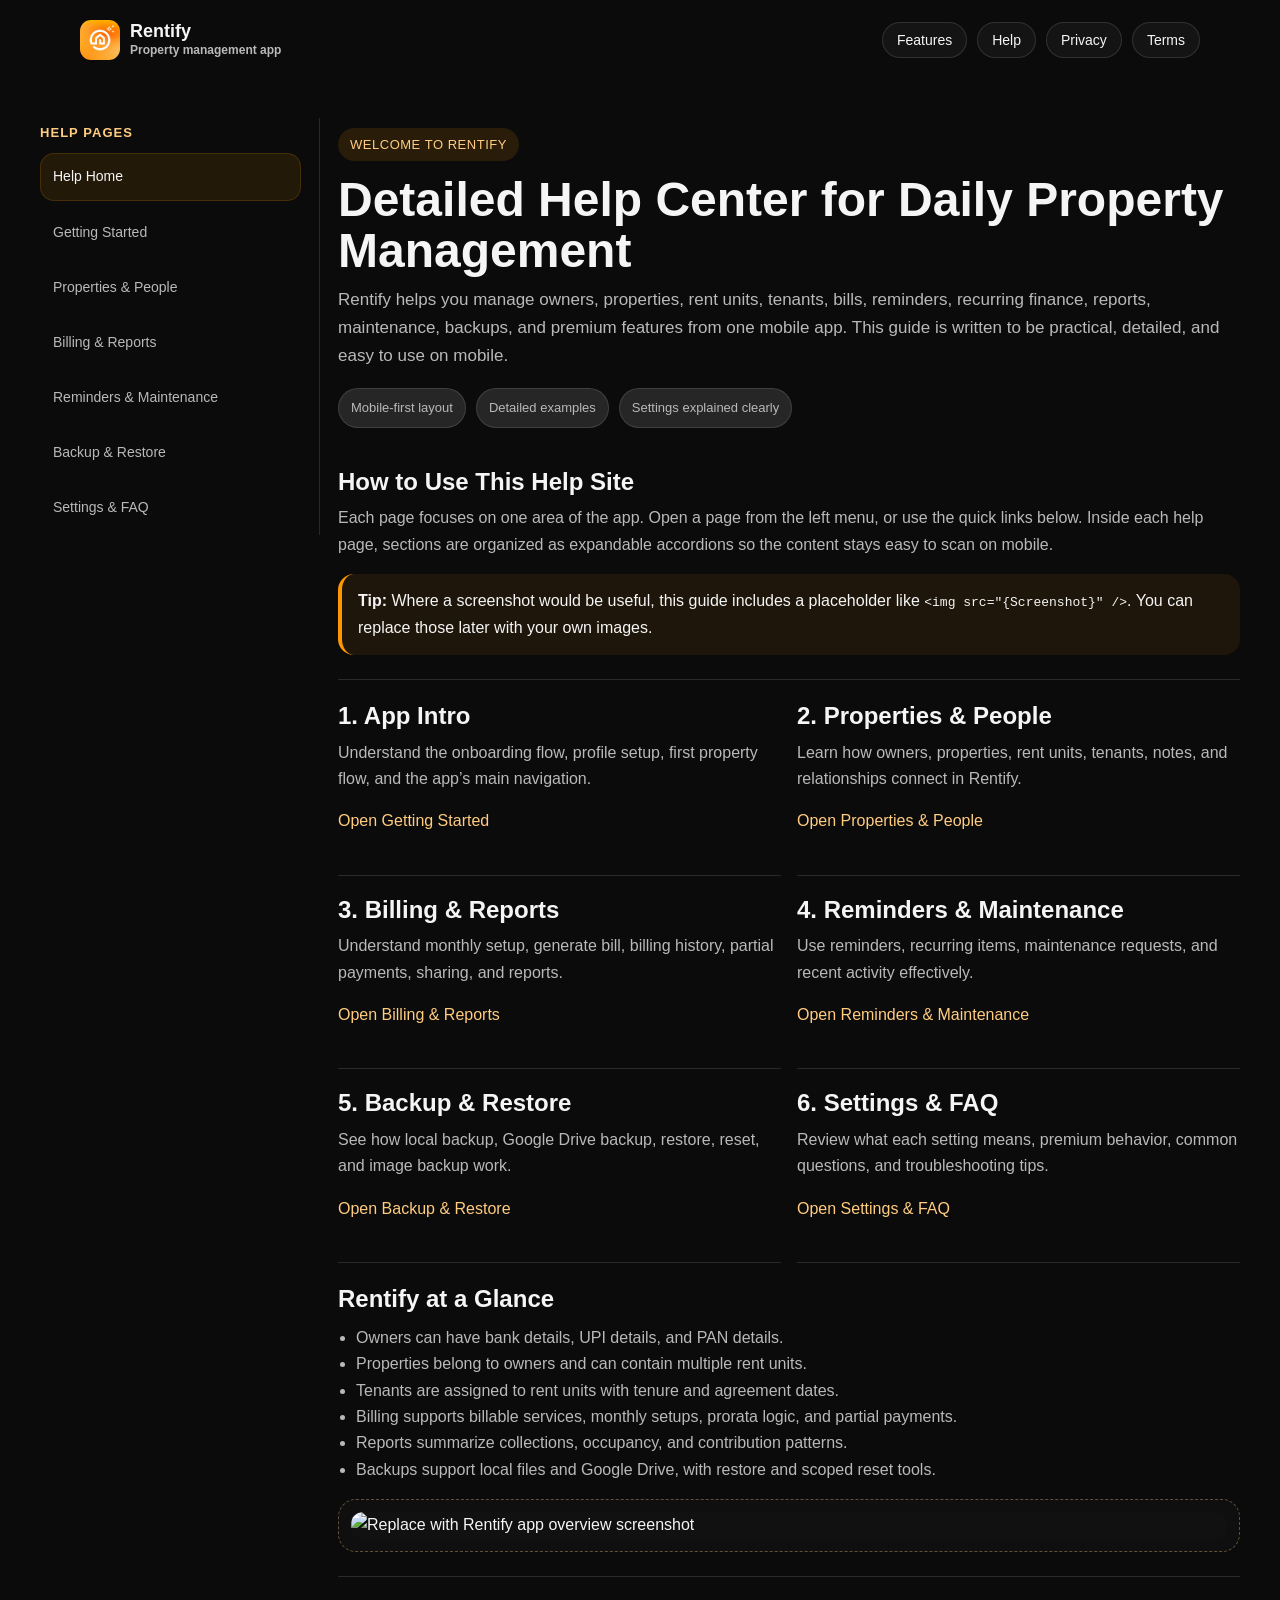
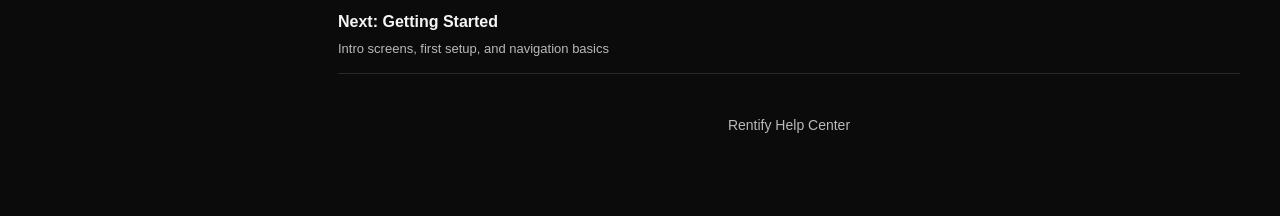
==== help/index.html @ d314f825 "Use mobile drawer for help menu" ====
<!DOCTYPE html>
<html lang="en">
  <head>
    <meta charset="UTF-8" />
    <meta name="viewport" content="width=device-width, initial-scale=1.0" />
    <title>Rentify Help Center</title>
    <meta name="description" content="Detailed Help Center for the Rentify property management app." />
    <link rel="icon" type="image/png" href="assets/favicon.png" />
    <link rel="apple-touch-icon" href="assets/app-icon.png" />
    <link rel="stylesheet" href="assets/style.css" />
    <script defer src="assets/app.js"></script>
  </head>
  <body>
    <header class="topbar">
      <div class="topbar-inner">
        <div class="brand">
          <img class="brand-icon" src="assets/app-icon.png" alt="Rentify app icon" />
          <div class="brand-copy">
            <strong>Rentify</strong><span>Property management app</span>
          </div>
        </div>
        <nav class="top-links" aria-label="Rentify pages">
          <a href="../#features">Features</a>
          <a href="./">Help</a>
          <a href="../privacy/">Privacy</a>
          <a href="../terms/">Terms</a>
        </nav>
        <button class="menu-toggle" data-menu-toggle aria-label="Open help menu" aria-expanded="false"><span class="hamburger" aria-hidden="true"></span></button>
      </div>
    </header>
    <main class="layout">
      <div class="page-grid">
        <aside class="sidebar" data-sidebar>
          <h2>Help Pages</h2>
          <nav>
            <ul class="nav-list">
              <li><a class="active" href="index.html">Help Home</a></li>
              <li><a href="getting-started.html">Getting Started</a></li>
              <li><a href="properties-and-people.html">Properties & People</a></li>
              <li><a href="billing-and-reports.html">Billing & Reports</a></li>
              <li><a href="reminders-and-maintenance.html">Reminders & Maintenance</a></li>
              <li><a href="backup-and-restore.html">Backup & Restore</a></li>
              <li><a href="settings-and-faq.html">Settings & FAQ</a></li>
            </ul>
          </nav>
        </aside>
        <section class="content">
          <section class="page-intro">
            <span class="eyebrow">Welcome to Rentify</span>
            <h1>Detailed Help Center for Daily Property Management</h1>
            <p>
              Rentify helps you manage owners, properties, rent units, tenants, bills, reminders,
              recurring finance, reports, maintenance, backups, and premium features from one mobile app.
              This guide is written to be practical, detailed, and easy to use on mobile.
            </p>
            <div class="page-intro-meta">
              <span>Mobile-first layout</span>
              <span>Detailed examples</span>
              <span>Settings explained clearly</span>
            </div>
          </section>

          <section class="doc-block">
            <h2>How to Use This Help Site</h2>
            <p class="lead">
              Each page focuses on one area of the app. Open a page from the left menu, or use the quick links below.
              Inside each help page, sections are organized as expandable accordions so the content stays easy to scan on mobile.
            </p>
            <div class="callout">
              <strong>Tip:</strong> Where a screenshot would be useful, this guide includes a placeholder like
              <code>&lt;img src="{Screenshot}" /&gt;</code>. You can replace those later with your own images.
            </div>
          </section>

          <section class="doc-grid">
            <article class="doc-block">
              <h2>1. App Intro</h2>
              <p class="lead">Understand the onboarding flow, profile setup, first property flow, and the app’s main navigation.</p>
              <p><a href="getting-started.html">Open Getting Started</a></p>
            </article>
            <article class="doc-block">
              <h2>2. Properties & People</h2>
              <p class="lead">Learn how owners, properties, rent units, tenants, notes, and relationships connect in Rentify.</p>
              <p><a href="properties-and-people.html">Open Properties & People</a></p>
            </article>
            <article class="doc-block">
              <h2>3. Billing & Reports</h2>
              <p class="lead">Understand monthly setup, generate bill, billing history, partial payments, sharing, and reports.</p>
              <p><a href="billing-and-reports.html">Open Billing & Reports</a></p>
            </article>
            <article class="doc-block">
              <h2>4. Reminders & Maintenance</h2>
              <p class="lead">Use reminders, recurring items, maintenance requests, and recent activity effectively.</p>
              <p><a href="reminders-and-maintenance.html">Open Reminders & Maintenance</a></p>
            </article>
            <article class="doc-block">
              <h2>5. Backup & Restore</h2>
              <p class="lead">See how local backup, Google Drive backup, restore, reset, and image backup work.</p>
              <p><a href="backup-and-restore.html">Open Backup & Restore</a></p>
            </article>
            <article class="doc-block">
              <h2>6. Settings & FAQ</h2>
              <p class="lead">Review what each setting means, premium behavior, common questions, and troubleshooting tips.</p>
              <p><a href="settings-and-faq.html">Open Settings & FAQ</a></p>
            </article>
          </section>

          <section class="doc-block">
            <h2>Rentify at a Glance</h2>
            <ul class="mini-list">
              <li>Owners can have bank details, UPI details, and PAN details.</li>
              <li>Properties belong to owners and can contain multiple rent units.</li>
              <li>Tenants are assigned to rent units with tenure and agreement dates.</li>
              <li>Billing supports billable services, monthly setups, prorata logic, and partial payments.</li>
              <li>Reports summarize collections, occupancy, and contribution patterns.</li>
              <li>Backups support local files and Google Drive, with restore and scoped reset tools.</li>
            </ul>
            <div class="shot">
              <img src="{Screenshot}" alt="Replace with Rentify app overview screenshot" />
            </div>
          </section>

          <div class="pager">
            <a href="getting-started.html">
              <strong>Next: Getting Started</strong>
              <span>Intro screens, first setup, and navigation basics</span>
            </a>
          </div>

          <p class="footer">Rentify Help Center</p>
        </section>
      </div>
    </main>
  </body>
</html>
---- help/assets/style.css ----
:root {
  --bg: #0b0b0b;
  --surface: #151515;
  --card: #191919;
  --card-soft: #262626;
  --text: #f5f5f5;
  --muted: #b9b9b9;
  --border: rgba(255, 255, 255, 0.12);
  --primary: #ff9800;
  --secondary: #ffcc80;
  --success: #00d88a;
  --danger: #b3262a;
  --shadow: 0 20px 60px rgba(0, 0, 0, 0.3);
}
* { box-sizing: border-box; }
html { scroll-behavior: smooth; }
body {
  margin: 0;
  font-family: -apple-system, BlinkMacSystemFont, "Segoe UI", Roboto,
    Oxygen, Ubuntu, Cantarell, "Helvetica Neue", Arial, sans-serif;
  background: var(--bg);
  color: var(--text);
  line-height: 1.65;
}
a { color: var(--secondary); text-decoration: none; }
a:hover { text-decoration: underline; }
img { max-width: 100%; display: block; }
.layout {
  width: min(1200px, calc(100% - 24px));
  margin: 0 auto;
  padding: 20px 0 64px;
}
.topbar { background: transparent; }
.topbar-inner {
  width: min(1120px, calc(100% - 32px));
  margin: 0 auto;
  display: flex;
  align-items: center;
  justify-content: space-between;
  gap: 16px;
  padding: 20px 0;
}
.brand {
  display: flex;
  align-items: center;
  gap: 10px;
  min-width: 0;
}
.brand-icon {
  width: 40px;
  height: 40px;
  border-radius: 11px;
  flex: 0 0 auto;
}
.brand-copy strong {
  display: block;
  font-size: 18px;
  line-height: 1.05;
}
.brand-copy span {
  display: block;
  color: var(--muted);
  font-size: 12px;
  font-weight: 600;
  line-height: 1.25;
  margin-top: 2px;
}
.top-links {
  display: flex;
  flex-wrap: wrap;
  gap: 10px;
  margin-left: auto;
}
.top-links a {
  display: inline-flex;
  align-items: center;
  justify-content: center;
  color: var(--text);
  border: 1px solid var(--border);
  border-radius: 999px;
  padding: 9px 14px;
  background: rgba(255, 255, 255, 0.04);
  font-size: 14px;
  line-height: normal;
}
.top-links a:hover {
  border-color: rgba(255, 152, 0, 0.28);
  text-decoration: none;
}
.menu-toggle {
  display: none;
  border: 1px solid var(--border);
  background: rgba(255, 255, 255, 0.04);
  color: var(--text);
  border-radius: 999px;
  width: 42px;
  height: 36px;
  padding: 0;
  align-items: center;
  justify-content: center;
  cursor: pointer;
}
.hamburger,
.hamburger::before,
.hamburger::after {
  display: block;
  width: 16px;
  height: 2px;
  border-radius: 999px;
  background: var(--text);
  content: '';
}
.hamburger {
  position: relative;
}
.hamburger::before,
.hamburger::after {
  position: absolute;
  left: 0;
}
.hamburger::before {
  top: -6px;
}
.hamburger::after {
  top: 6px;
}
.page-grid {
  display: grid;
  grid-template-columns: 280px minmax(0, 1fr);
  gap: 18px;
  margin-top: 18px;
}
.sidebar {
  position: sticky;
  top: 78px;
  align-self: start;
  border-right: 1px solid var(--border);
  padding: 4px 18px 4px 0;
}
.sidebar h2 {
  margin: 0 0 10px;
  font-size: 13px;
  text-transform: uppercase;
  letter-spacing: 0.08em;
  color: var(--secondary);
}
.nav-list, .toc-list {
  display: grid;
  gap: 8px;
  padding: 0;
  margin: 0;
  list-style: none;
}
.nav-list a, .toc-list a {
  display: block;
  padding: 11px 12px;
  border-radius: 14px;
  border: 1px solid transparent;
  background: transparent;
  color: var(--muted);
  font-size: 14px;
}
.nav-list a.active, .nav-list a:hover, .toc-list a:hover {
  background: rgba(255, 152, 0, 0.10);
  color: var(--text);
  border-color: rgba(255, 152, 0, 0.16);
  text-decoration: none;
}
.content {
  display: grid;
  gap: 18px;
}
.page-intro {
  padding: 10px 0 18px;
}
.eyebrow {
  display: inline-block;
  padding: 6px 12px;
  border-radius: 999px;
  background: rgba(255,152,0,0.12);
  color: var(--secondary);
  font-size: 13px;
  text-transform: uppercase;
  letter-spacing: 0.04em;
}
.page-intro h1 {
  margin: 14px 0 10px;
  font-size: clamp(30px, 4vw, 48px);
  line-height: 1.05;
}
.page-intro p {
  margin: 0;
  color: var(--muted);
  font-size: 17px;
}
.page-intro-meta {
  display: flex;
  flex-wrap: wrap;
  gap: 10px;
  margin-top: 18px;
}
.page-intro-meta span {
  padding: 8px 12px;
  border-radius: 999px;
  background: var(--card-soft);
  border: 1px solid var(--border);
  color: var(--muted);
  font-size: 13px;
}
.doc-block, .doc-section {
  border-bottom: 1px solid var(--border);
  padding: 4px 0 24px;
}
.doc-grid {
  display: grid;
  grid-template-columns: repeat(2, minmax(0, 1fr));
  gap: 16px;
}
.doc-block h2, .doc-section h2 {
  margin: 0 0 10px;
  font-size: 24px;
  line-height: 1.15;
}
.lead {
  color: var(--muted);
  font-size: 16px;
  margin: 0;
}
.callout {
  border-left: 4px solid var(--primary);
  background: rgba(255, 152, 0, 0.08);
  padding: 14px 16px;
  border-radius: 16px;
  margin-top: 16px;
}
.callout strong { color: var(--text); }
.steps, .mini-list {
  margin: 12px 0 0;
  padding-left: 18px;
  color: var(--muted);
}
.shot {
  margin-top: 16px;
  border: 1px dashed rgba(255, 204, 128, 0.35);
  border-radius: 18px;
  padding: 12px;
  background: rgba(255,255,255,0.02);
}
.shot img {
  width: 100%;
  border-radius: 12px;
  background: #111;
}
.accordion {
  display: grid;
  gap: 12px;
}
.accordion-item {
  border-bottom: 1px solid var(--border);
  overflow: hidden;
  background: transparent;
}
.accordion-header {
  width: 100%;
  text-align: left;
  background: transparent;
  color: var(--text);
  border: 0;
  padding: 16px 0;
  display: flex;
  justify-content: space-between;
  align-items: center;
  gap: 16px;
  font-size: 17px;
  font-weight: 600;
  cursor: pointer;
  transition: color 180ms ease;
}
.accordion-header:hover {
  color: var(--secondary);
}
.accordion-header [data-icon] {
  display: inline-flex;
  align-items: center;
  justify-content: center;
  color: var(--secondary);
  font-size: 28px;
  line-height: 1;
  transform: rotate(0deg);
  transform-origin: center;
  transition: transform 220ms ease, color 220ms ease;
}
.accordion-item.open .accordion-header [data-icon] {
  transform: rotate(90deg);
}
.accordion-panel {
  max-height: 0;
  overflow: hidden;
  opacity: 0;
  padding: 0;
  transition: max-height 260ms ease, opacity 220ms ease, padding 220ms ease;
}
.accordion-item.open .accordion-panel {
  opacity: 1;
  padding: 0 0 18px;
}
.accordion-panel p,
.accordion-panel li { color: var(--muted); font-size: 15px; }
.footer {
  text-align: center;
  color: var(--muted);
  font-size: 14px;
  padding-top: 8px;
}
.pager {
  display: flex;
  justify-content: space-between;
  gap: 12px;
  flex-wrap: wrap;
}
.pager a {
  flex: 1 1 220px;
  border-bottom: 1px solid var(--border);
  padding: 14px 0;
  background: transparent;
}
.pager strong {
  display: block;
  color: var(--text);
  font-size: 16px;
}
.pager span {
  display: block;
  color: var(--muted);
  font-size: 13px;
  margin-top: 3px;
}
@media (max-width: 920px) {
  .topbar-inner { align-items: flex-start; flex-wrap: wrap; }
  .top-links { order: 3; width: 100%; margin-left: 0; }
  .page-grid { grid-template-columns: 1fr; }
  body.help-menu-open { overflow: hidden; }
  body.help-menu-open::after {
    content: '';
    position: fixed;
    inset: 0;
    z-index: 25;
    background: rgba(0, 0, 0, 0.62);
  }
  .sidebar {
    position: fixed;
    inset: 0 auto 0 0;
    z-index: 30;
    width: min(82vw, 320px);
    padding: 28px 18px;
    background: var(--bg);
    border-right: 1px solid var(--border);
    transform: translateX(-105%);
    transition: transform 260ms ease;
    overflow-y: auto;
  }
  .sidebar.open { transform: translateX(0); }
  .menu-toggle { display: inline-flex; }
}
@media (max-width: 720px) {
  .layout, .topbar-inner { width: min(100%, calc(100% - 32px)); }
  .page-intro, .doc-block, .doc-section { padding: 8px 0 22px; }
  .doc-grid { grid-template-columns: 1fr; }
  .page-intro p { font-size: 15px; }
  .doc-block h2, .doc-section h2 { font-size: 22px; }
  .accordion-header { font-size: 16px; }
}
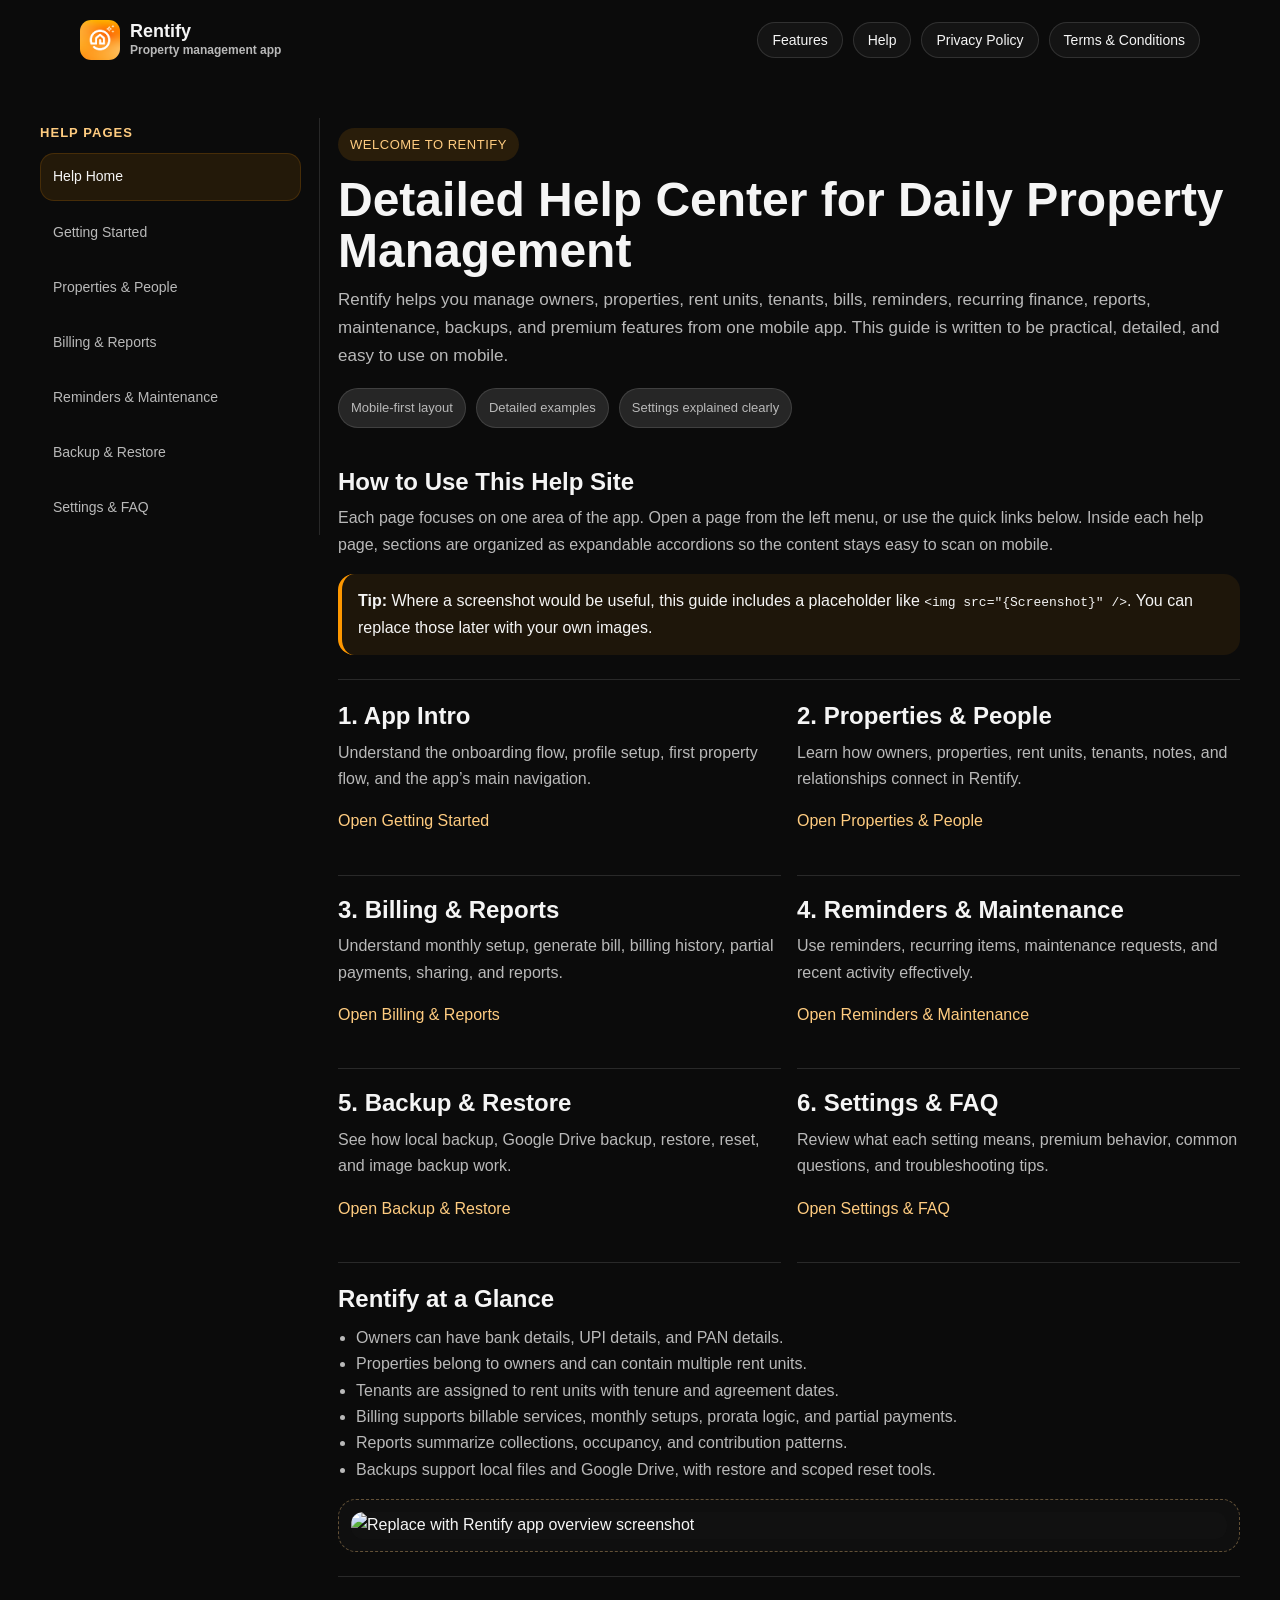
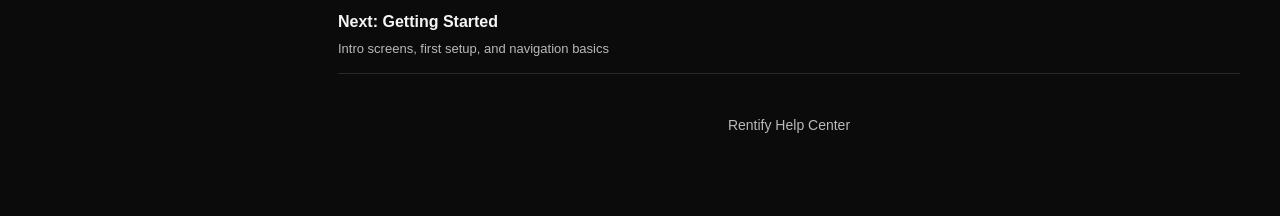
==== commit d722dcb4: "Expand public navbar legal labels" ====
--- a/help/index.html
+++ b/help/index.html
@@ -22,8 +22,8 @@
         <nav class="top-links" aria-label="Rentify pages">
           <a href="../#features">Features</a>
           <a href="./">Help</a>
-          <a href="../privacy/">Privacy</a>
-          <a href="../terms/">Terms</a>
+          <a href="../privacy/">Privacy Policy</a>
+          <a href="../terms/">Terms & Conditions</a>
         </nav>
         <button class="menu-toggle" data-menu-toggle aria-label="Open help menu" aria-expanded="false"><span class="hamburger" aria-hidden="true"></span></button>
       </div>
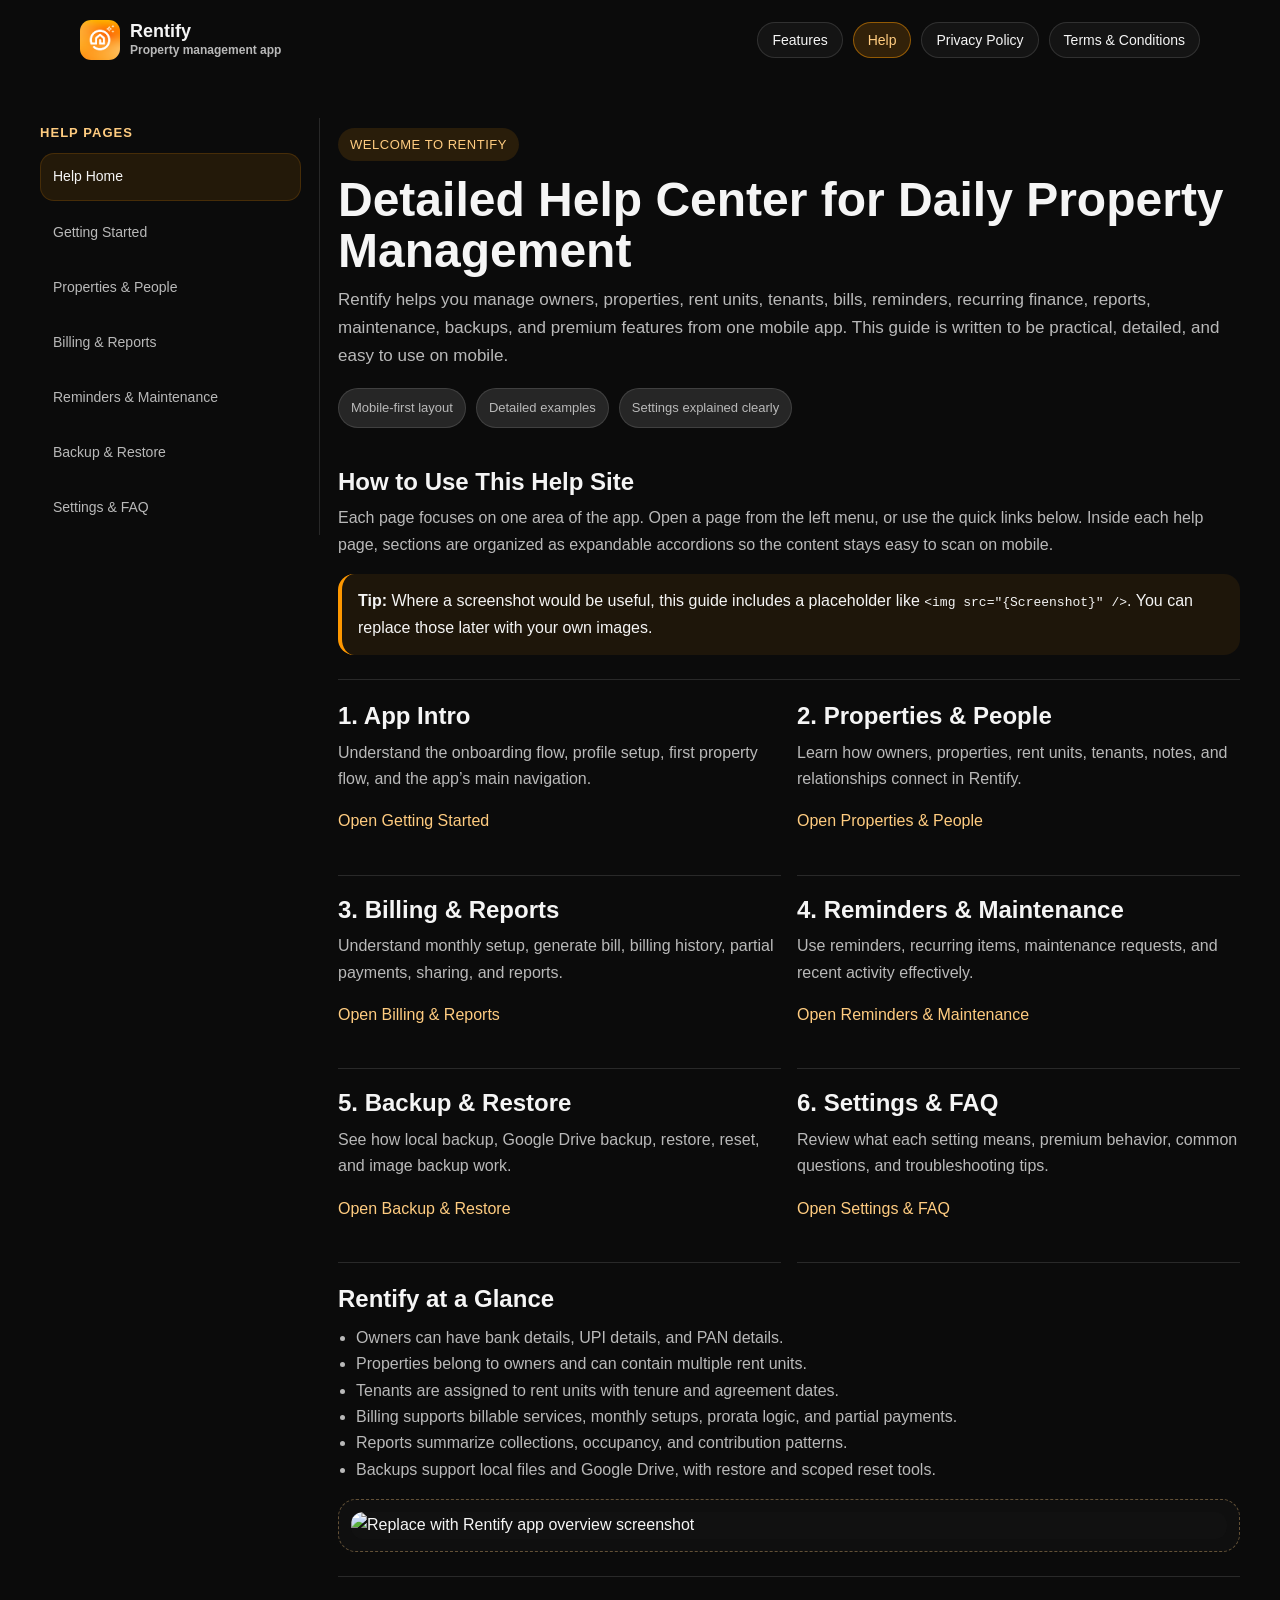
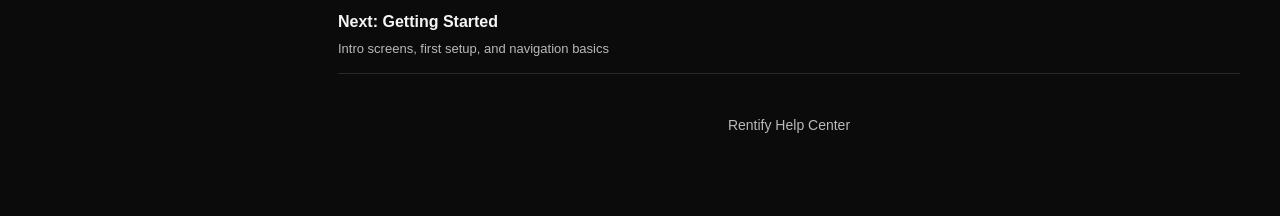
==== commit 002357d7: "Highlight active public nav items" ====
--- a/help/index.html
+++ b/help/index.html
@@ -21,7 +21,7 @@
         </div>
         <nav class="top-links" aria-label="Rentify pages">
           <a href="../#features">Features</a>
-          <a href="./">Help</a>
+          <a class="active" href="./">Help</a>
           <a href="../privacy/">Privacy Policy</a>
           <a href="../terms/">Terms & Conditions</a>
         </nav>
--- a/help/assets/style.css
+++ b/help/assets/style.css
@@ -86,6 +86,11 @@
 .top-links a:hover {
   border-color: rgba(255, 152, 0, 0.28);
   text-decoration: none;
+}
+.top-links a.active {
+  border-color: rgba(255, 152, 0, 0.48);
+  background: rgba(255, 152, 0, 0.16);
+  color: var(--secondary);
 }
 .menu-toggle {
   display: none;
@@ -352,6 +357,8 @@
     inset: 0 auto 0 0;
     z-index: 30;
     width: min(82vw, 320px);
+    height: 100dvh;
+    max-height: 100dvh;
     padding: 28px 18px;
     background: var(--bg);
     border-right: 1px solid var(--border);
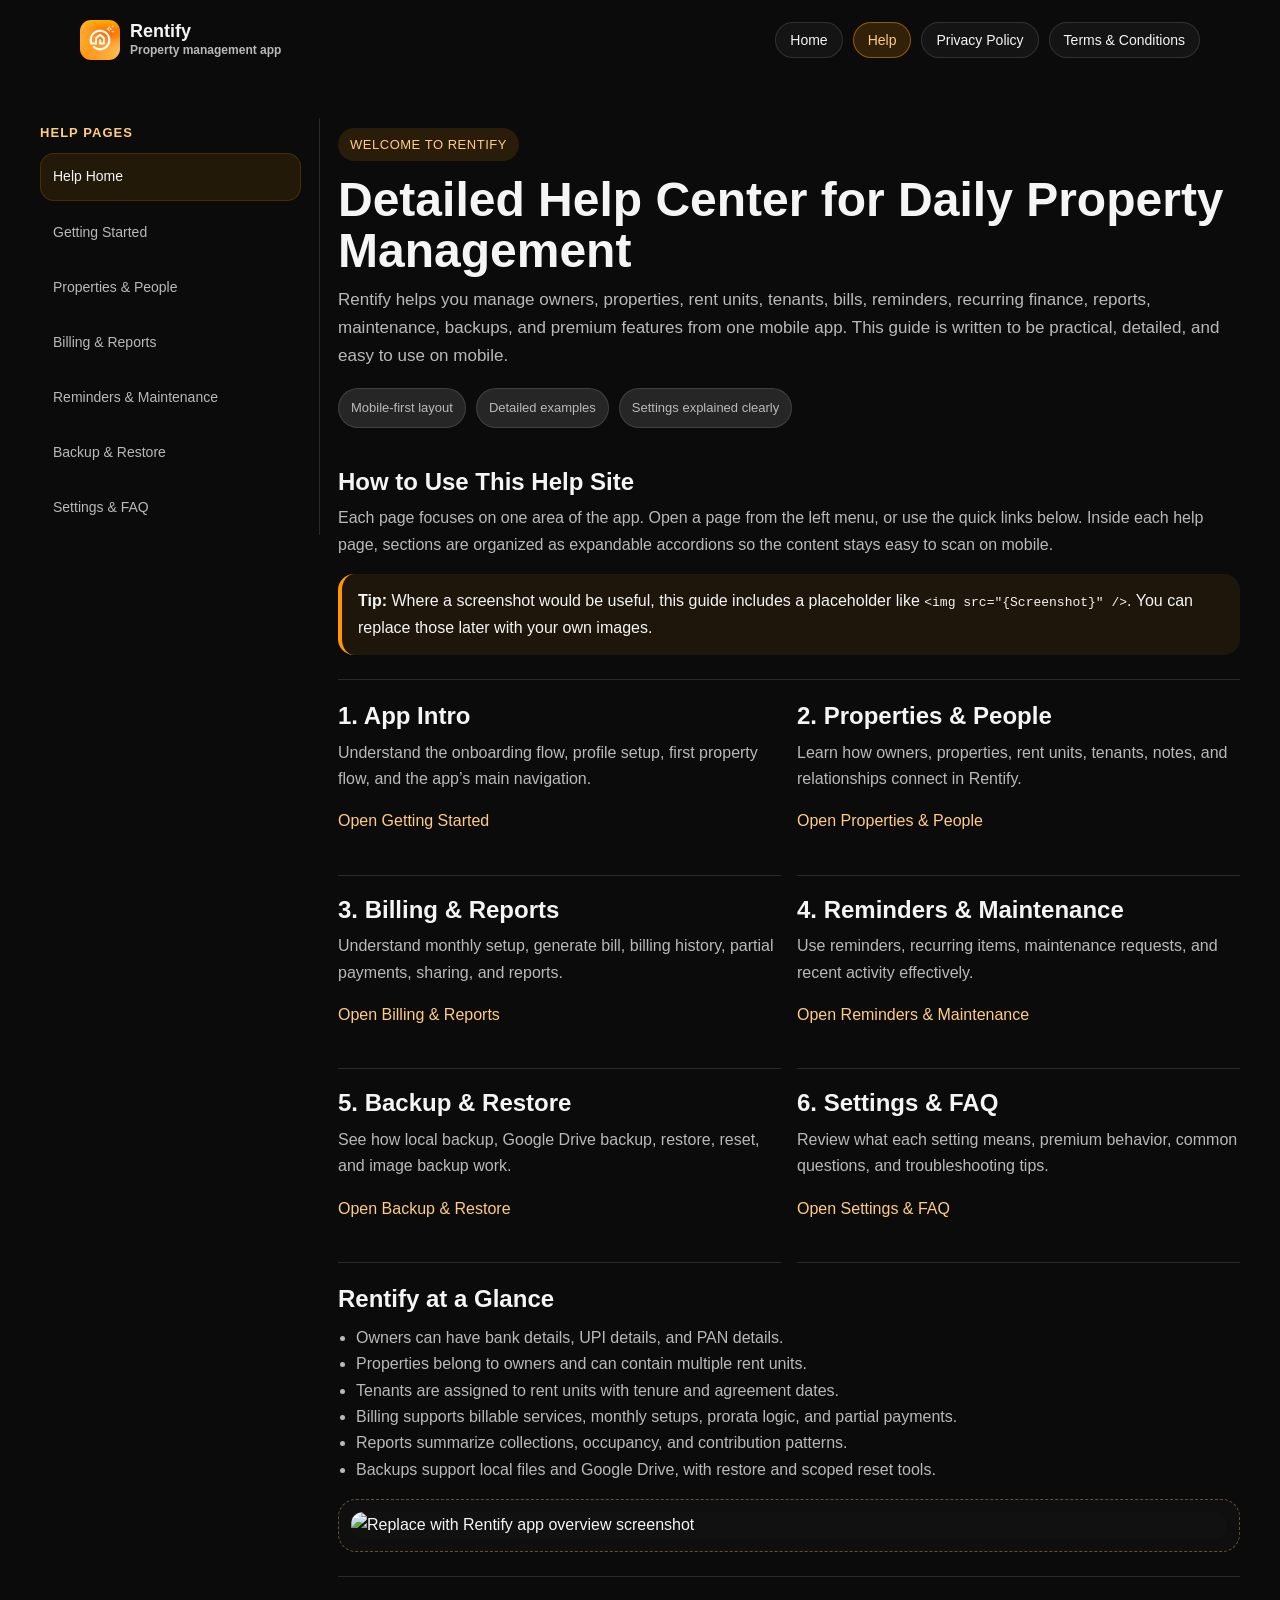
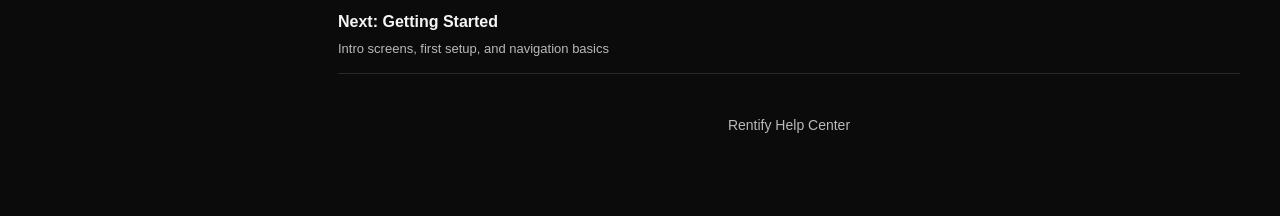
==== commit cfac5967: "Rename public nav features link to home" ====
--- a/help/index.html
+++ b/help/index.html
@@ -20,7 +20,7 @@
           </div>
         </div>
         <nav class="top-links" aria-label="Rentify pages">
-          <a href="../#features">Features</a>
+          <a href="../">Home</a>
           <a class="active" href="./">Help</a>
           <a href="../privacy/">Privacy Policy</a>
           <a href="../terms/">Terms & Conditions</a>
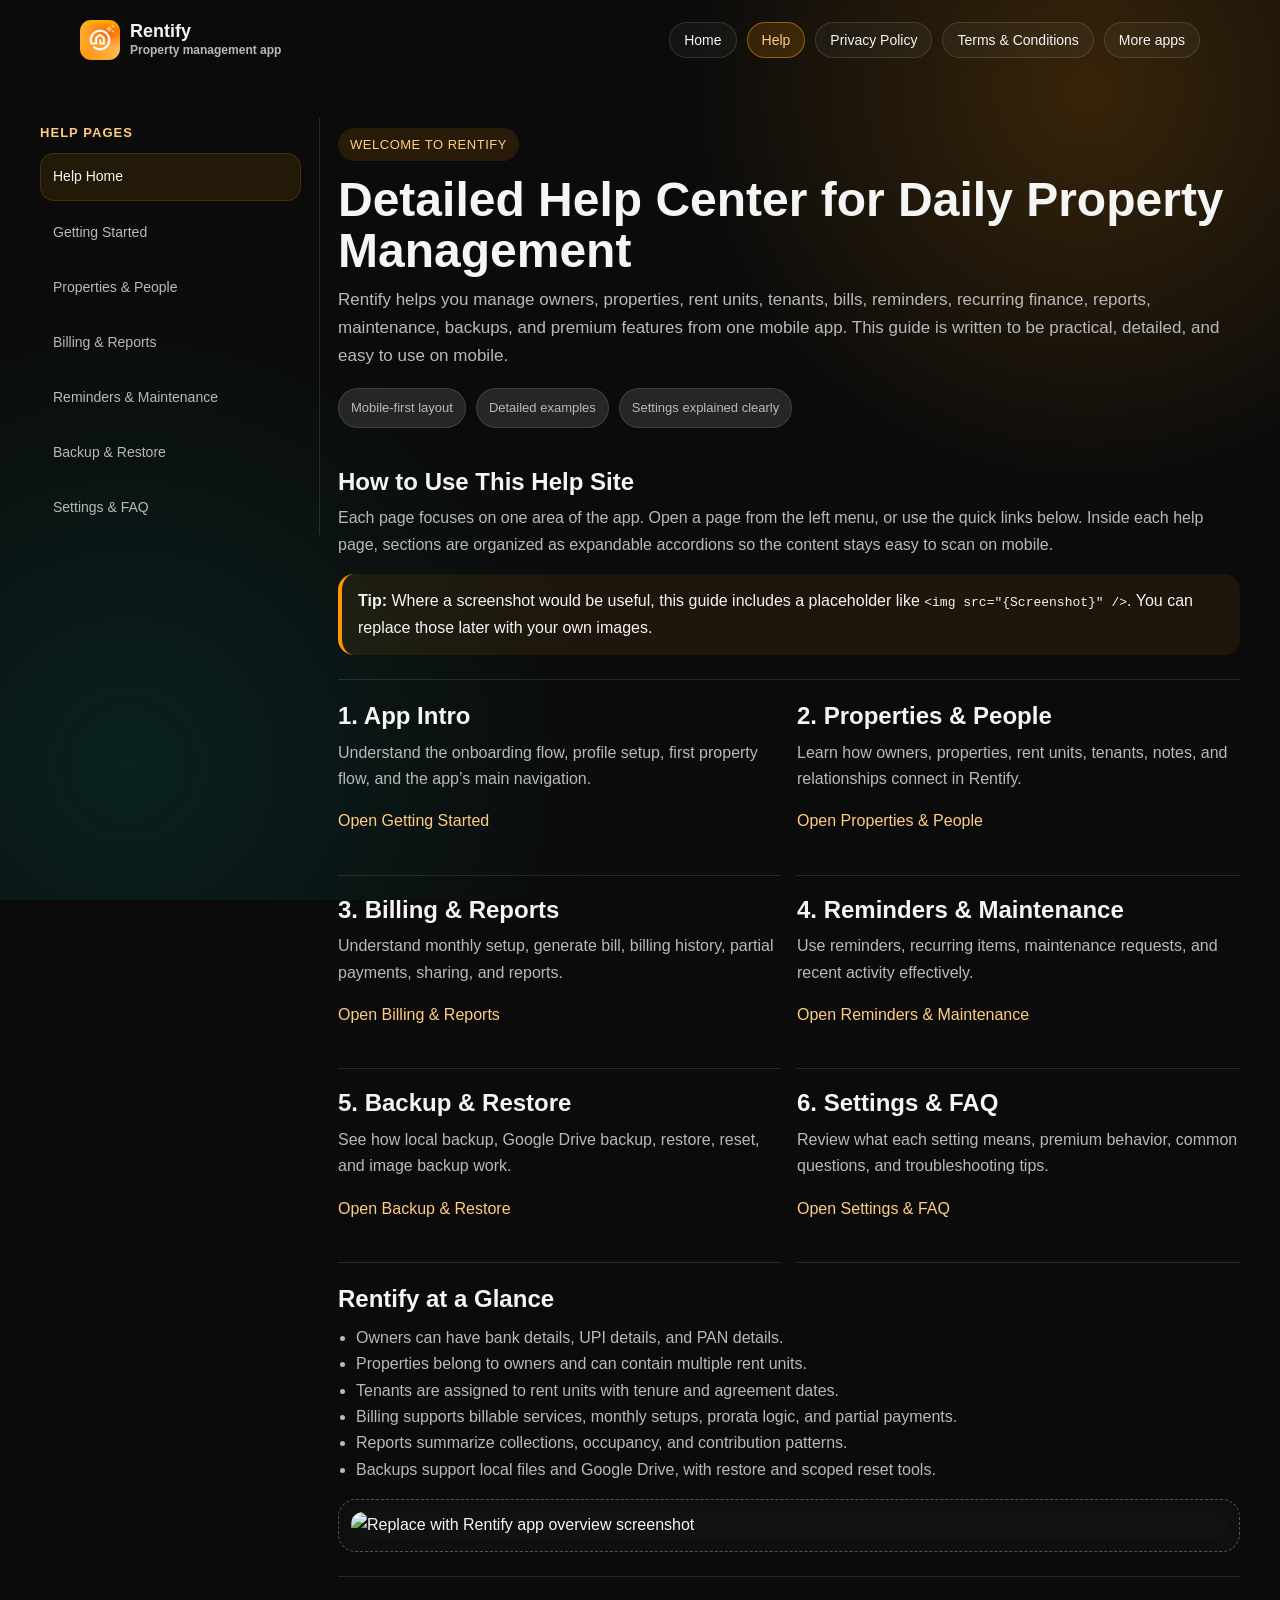
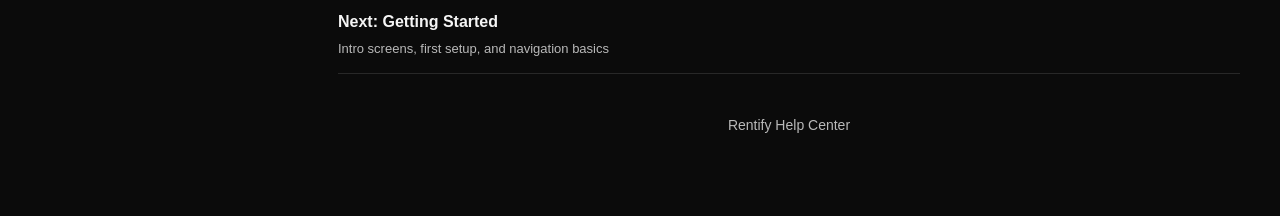
==== commit cc5e7ec8: "Move more apps link to end of Rentify nav" ====
--- a/help/index.html
+++ b/help/index.html
@@ -24,6 +24,7 @@
           <a class="active" href="./">Help</a>
           <a href="../privacy/">Privacy Policy</a>
           <a href="../terms/">Terms & Conditions</a>
+          <a href="https://smartlife-products.github.io/">More apps</a>
         </nav>
         <button class="menu-toggle" data-menu-toggle aria-label="Open help menu" aria-expanded="false"><span class="hamburger" aria-hidden="true"></span></button>
       </div>
--- a/help/assets/style.css
+++ b/help/assets/style.css
@@ -16,11 +16,23 @@
 html { scroll-behavior: smooth; }
 body {
   margin: 0;
+  min-height: 100vh;
   font-family: -apple-system, BlinkMacSystemFont, "Segoe UI", Roboto,
     Oxygen, Ubuntu, Cantarell, "Helvetica Neue", Arial, sans-serif;
   background: var(--bg);
   color: var(--text);
   line-height: 1.65;
+}
+body::before {
+  content: "";
+  position: fixed;
+  inset: 0;
+  z-index: -1;
+  pointer-events: none;
+  background:
+    radial-gradient(circle at 85% 10%, rgba(255, 152, 0, 0.18), transparent 30%),
+    radial-gradient(circle at 10% 85%, rgba(0, 150, 136, 0.16), transparent 34%),
+    var(--bg);
 }
 a { color: var(--secondary); text-decoration: none; }
 a:hover { text-decoration: underline; }
